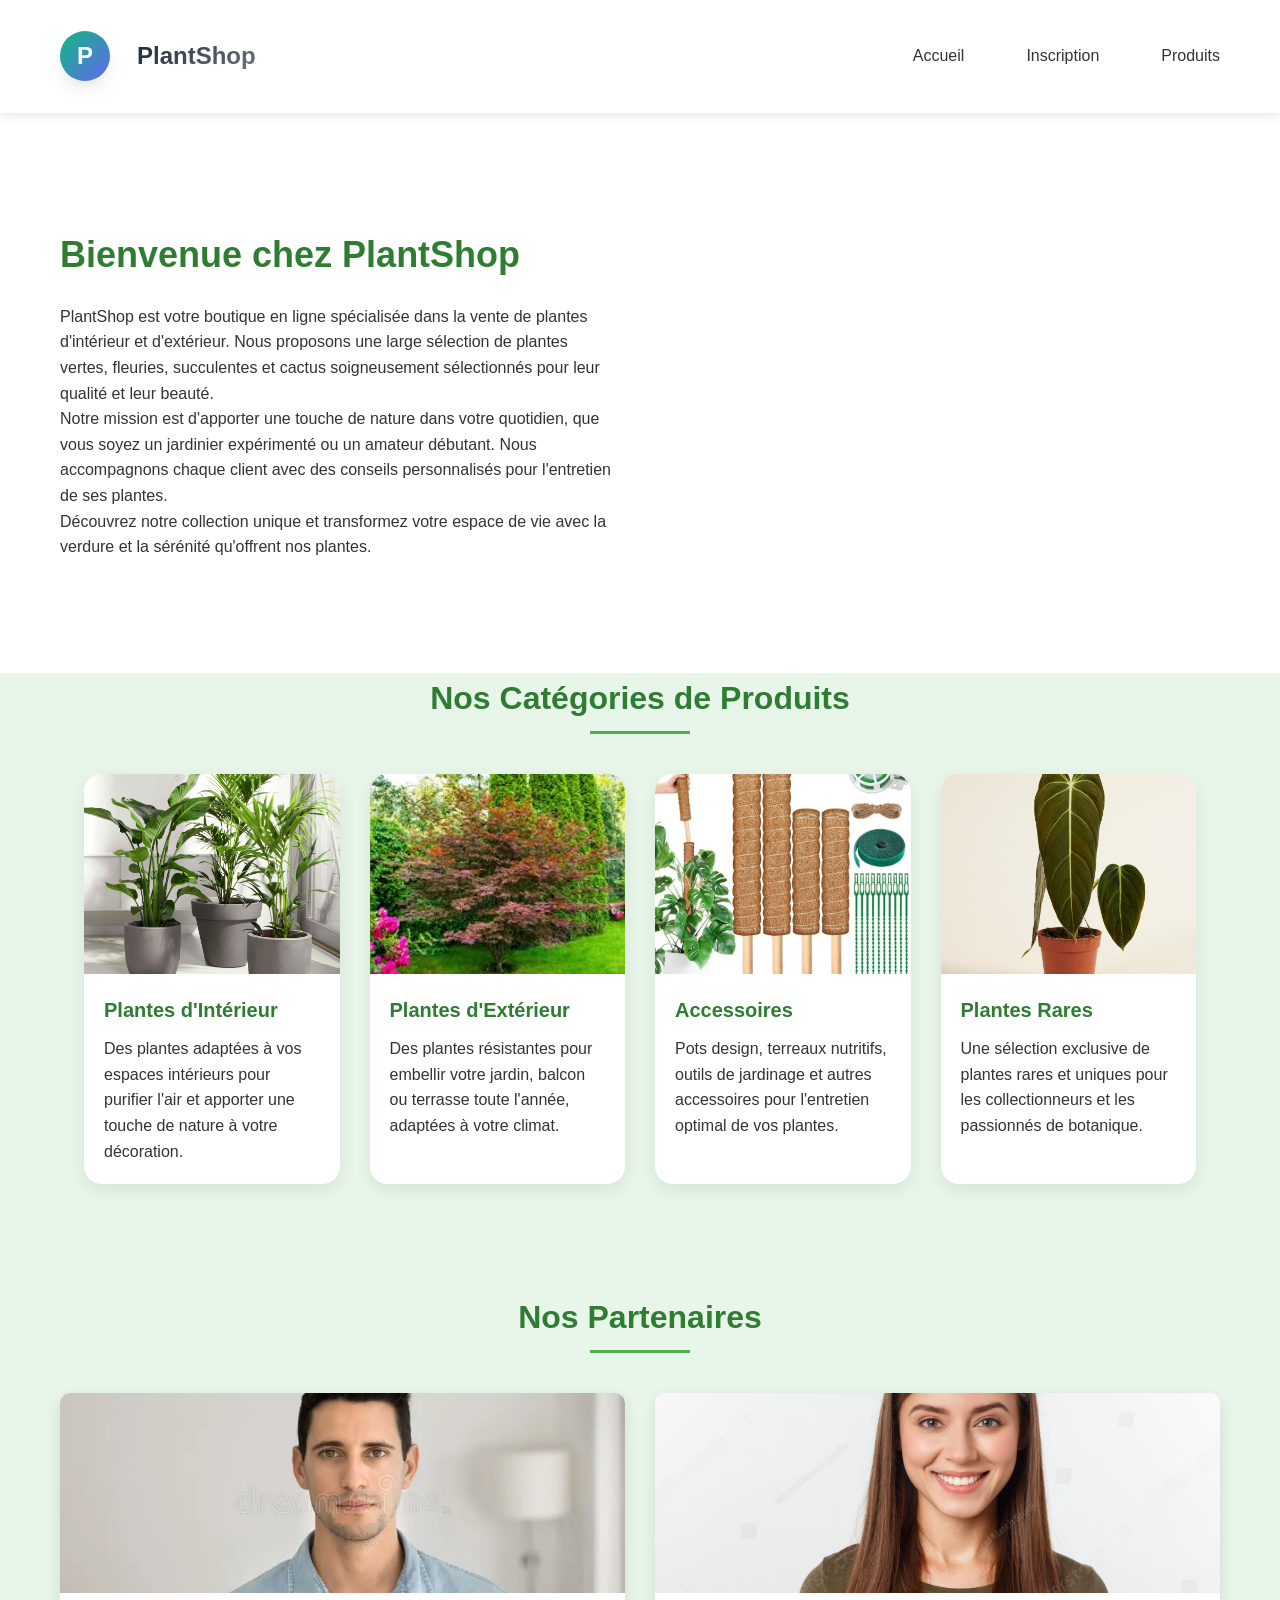
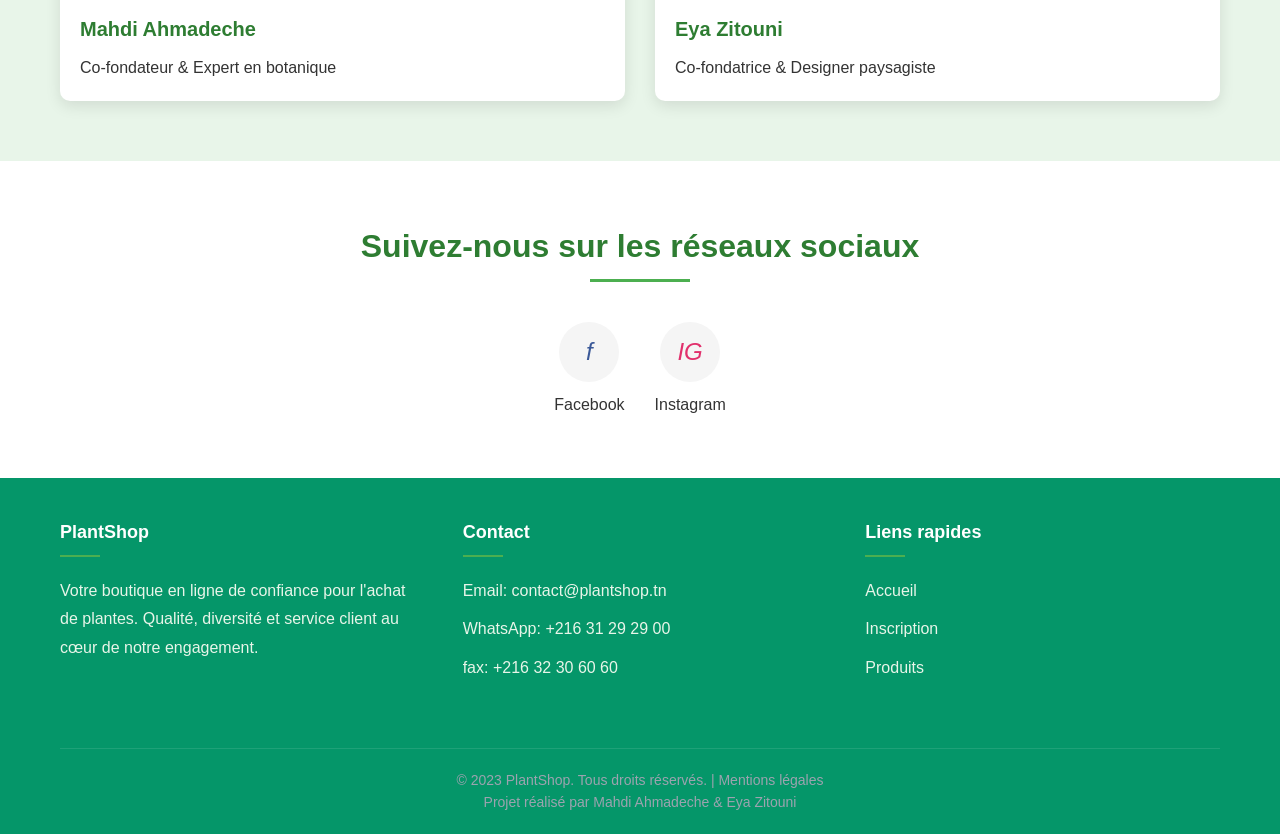
==== index.html @ d2c91919 "initial commit" ====
<!DOCTYPE html>
<html lang="fr">
<head>
    <meta charset="UTF-8">
    <meta name="viewport" content="width=device-width, initial-scale=1.0">
    <title>PlantShop - Vente de plantes en ligne</title>
    <link rel="stylesheet" href="style.css">
</head>
<body>
    <!-- En-tête -->
    <header>
        <div class="container">
            <div class="header-content">
                <div class="logo-section">
                    <div class="logo">P</div>
                    <div class="site-name">PlantShop</div>
                </div>
                <nav>
                    <ul>
                        <li><a href="index.html">Accueil</a></li>
                        <li><a href="inscription.html">Inscription</a></li>
                        <li><a href="produits.html">Produits</a></li>
                    </ul>
                </nav>
            </div>
        </div>
    </header>

    <!-- Section Présentation -->
    <section class="presentation">
        <div class="container">
            <div class="presentation-content">
                <div class="presentation-text">
                    <h1>Bienvenue chez PlantShop</h1>
                    <p>PlantShop est votre boutique en ligne spécialisée dans la vente de plantes d'intérieur et d'extérieur. Nous proposons une large sélection de plantes vertes, fleuries, succulentes et cactus soigneusement sélectionnés pour leur qualité et leur beauté.</p>
                    <p>Notre mission est d'apporter une touche de nature dans votre quotidien, que vous soyez un jardinier expérimenté ou un amateur débutant. Nous accompagnons chaque client avec des conseils personnalisés pour l'entretien de ses plantes.</p>
                    <p>Découvrez notre collection unique et transformez votre espace de vie avec la verdure et la sérénité qu'offrent nos plantes.</p>
                </div>
                <div class="presentation-image"></div>
            </div>
        </div>
    </section>

    <!-- Section Produits -->
<section class="products">
  <div class="container">
      <h2 class="section-title">Nos Catégories de Produits</h2>
      <div class="product-grid">
          <div class="product-card">
              <div class="product-img" style="background-image: url(images_projet_web/inter.jpg);"></div>
              <div class="product-content">
                  <h3>Plantes d'Intérieur</h3>
                  <p>Des plantes adaptées à vos espaces intérieurs pour purifier l'air et apporter une touche de nature à votre décoration.</p>
              </div>
          </div>
          <div class="product-card">
              <div class="product-img" style="background-image: url(images_projet_web/exter.jpg);"></div>
              <div class="product-content">
                  <h3>Plantes d'Extérieur</h3>
                  <p>Des plantes résistantes pour embellir votre jardin, balcon ou terrasse toute l'année, adaptées à votre climat.</p>
              </div>
          </div>
          <div class="product-card">
              <div class="product-img" style="background-image: url(images_projet_web/acc.jpeg);"></div>
              <div class="product-content">
                  <h3>Accessoires</h3>
                  <p>Pots design, terreaux nutritifs, outils de jardinage et autres accessoires pour l'entretien optimal de vos plantes.</p>
              </div>
          </div>
          <div class="product-card">
              <div class="product-img" style="background-image: url(images_projet_web/rare.jpg);"></div>
              <div class="product-content">
                  <h3>Plantes Rares</h3>
                  <p>Une sélection exclusive de plantes rares et uniques pour les collectionneurs et les passionnés de botanique.</p>
              </div>
          </div> 
      </div>
  </div>
</section>
<!-- Section Partenaires -->
<section class="partners">
    <div class="container">
        <h2 class="section-title">Nos Partenaires</h2>
        <div class="partners-grid">
            <div class="partner-card">
                <div class="partner-img" style="background-image: url('images_projet_web/11.webp');"></div>
                <div class="partner-content">
                    <h3>Mahdi Ahmadeche</h3>
                    <p>Co-fondateur & Expert en botanique</p>
                </div>
            </div>
            <div class="partner-card">
                <div class="partner-img" style="background-image: url('images_projet_web/12.jpg');"></div>
                <div class="partner-content">
                    <h3>Eya Zitouni</h3>
                    <p>Co-fondatrice & Designer paysagiste</p>
                </div>
            </div>
        </div>
    </div>
</section>

    <!-- Section Réseaux sociaux -->
    <section class="social">
        <div class="container">
            <h2 class="section-title">Suivez-nous sur les réseaux sociaux</h2>
            <div class="social-links">
                <a href="https://www.facebook.com/plantespourtous" target="_blank" class="social-link">
                    <div class="social-icon facebook">
                        <i>f</i>
                    </div>
                    <span>Facebook</span>
                </a>
                <a href="https://www.instagram.com/plantespourtous/" target="_blank" class="social-link">
                    <div class="social-icon instagram">
                        <i>IG</i>
                    </div>
                    <span>Instagram</span>
                </a>
            </div>
        </div>
    </section>
    

    <!-- Pied de page -->
    <footer>
        <div class="container">
            <div class="footer-content">
                <div class="footer-section">
                    <h3>PlantShop</h3>
                    <p>Votre boutique en ligne de confiance pour l'achat de plantes. Qualité, diversité et service client au cœur de notre engagement.</p>
                </div>
                <div class="footer-section">
                    <h3>Contact</h3>
                    <div class="contact-info">
                        <p>Email: contact@plantshop.tn</p>
                        <p>WhatsApp: +216 31 29 29 00</p>
                        <p>fax: +216 32 30 60 60</p>
                    </div>
                </div>
                <div class="footer-section">
                    <h3>Liens rapides</h3>
                    <a href="index.html">Accueil</a>
                    <a href="inscription.html">Inscription</a>
                    <a href="produits.html">Produits</a>
                </div>
            </div>
            <div class="copyright">
                <p>&copy; 2023 PlantShop. Tous droits réservés. | Mentions légales</p>
                <p>Projet réalisé par Mahdi Ahmadeche & Eya Zitouni</p>
            </div>
        </div>
    </footer>
</body>
</html>
---- style.css ----
/* Styles généraux */
* {
  margin: 0;
  padding: 0;
  box-sizing: border-box;
  font-family: 'Segoe UI', Tahoma, Geneva, Verdana, sans-serif;
}

body {
  background-color: #f9f9f9;
  color: #333;
  line-height: 1.6;
}

.container {
  max-width: 1200px;
  margin: 0 auto;
  padding: 0 20px;
}

/* En-tête */
header {
  background-color: #fff;
  box-shadow: 0 2px 10px rgba(0, 0, 0, 0.1);
  position: sticky;
  top: 0;
  z-index: 100;
}

.header-content {
  display: flex;
  justify-content: space-between;
  align-items: center;
  padding: 15px 0;
}

.logo-section {
  display: flex;
  align-items: center;
}

.logo {
  width: 50px;
  height: 50px;
  background-color: #4CAF50;
  border-radius: 50%;
  display: flex;
  align-items: center;
  justify-content: center;
  margin-right: 15px;
  color: white;
  font-weight: bold;
  font-size: 24px;
}

.site-name {
  font-size: 24px;
  font-weight: 700;
  color: #2E7D32;
}

/* Navigation */
nav ul {
  display: flex;
  list-style: none;
}

nav li {
  margin-left: 30px;
}

nav a {
  text-decoration: none;
  color: #333;
  font-weight: 500;
  font-size: 16px;
  transition: color 0.3s;
  padding: 5px 0;
  position: relative;
}

nav a:hover {
  color: #4CAF50;
}

nav a::after {
  content: '';
  position: absolute;
  width: 0;
  height: 2px;
  bottom: 0;
  left: 0;
  background-color: #4CAF50;
  transition: width 0.3s;
}

nav a:hover::after {
  width: 100%;
}

/* Section Présentation */
.presentation {
  padding: 80px 0;
  background-color: white;
}

.presentation-content {
  display: flex;
  align-items: center;
  justify-content: space-between;
  flex-wrap: wrap;
}

.presentation-text {
  flex: 1;
  min-width: 300px;
  padding-right: 40px;
}

.presentation-text h1 {
  font-size: 36px;
  margin-bottom: 20px;
  color: #2E7D32;
}

.presentation-image {
  flex: 1;
  min-width: 300px;
  height: 400px;
  background: url('https://images.unsplash.com/photo-1416879595882-3373a0480b5b?ixlib=rb-1.2.1&auto=format&fit=crop&w=1350&q=80');
  background-size: cover;
  background-position: center;
  border-radius: 10px;
}

/* Section Produits */
.products {
  padding: 60px 0;
  background-color: #E8F5E9;
}

.section-title {
  font-size: 32px;
  margin-bottom: 50px;
  color: #2E7D32;
  text-align: center;
  position: relative;
}

.section-title::after {
  content: '';
  position: absolute;
  width: 100px;
  height: 3px;
  background-color: #4CAF50;
  bottom: -10px;
  left: 50%;
  transform: translateX(-50%);
}

.product-grid {
  display: grid;
  grid-template-columns: repeat(auto-fit, minmax(250px, 1fr));
  gap: 30px;
}

.product-card {
  background-color: white;
  border-radius: 10px;
  overflow: hidden;
  box-shadow: 0 5px 15px rgba(0, 0, 0, 0.1);
  transition: transform 0.3s;
}

.product-card:hover {
  transform: translateY(-5px);
}

.product-img {
  height: 200px;
  background-size: cover;
  background-position: center;
}

.product-content {
  padding: 20px;
}

.product-content h3 {
  font-size: 20px;
  margin-bottom: 10px;
  color: #2E7D32;
}

/* Section Réseaux sociaux */
.social {
  padding: 60px 0;
  text-align: center;
  background-color: white;
}

.social-links {
  display: flex;
  justify-content: center;
  gap: 30px;
  margin-top: 30px;
}

.social-link {
  display: flex;
  flex-direction: column;
  align-items: center;
  text-decoration: none;
  color: #333;
  transition: transform 0.3s, color 0.3s;
}

.social-link:hover {
  transform: translateY(-5px);
  color: #4CAF50;
}

.social-icon {
  width: 60px;
  height: 60px;
  background-color: #f5f5f5;
  border-radius: 50%;
  display: flex;
  align-items: center;
  justify-content: center;
  margin-bottom: 10px;
  font-size: 24px;
}

.facebook {
  color: #3b5998;
}

.instagram {
  color: #E1306C;
}

/* Pied de page */
footer {
  background-color: #2E7D32;
  color: white;
  padding: 40px 0 20px;
}

.footer-content {
  display: flex;
  justify-content: space-between;
  flex-wrap: wrap;
  margin-bottom: 30px;
}

.footer-section {
  flex: 1;
  min-width: 200px;
  margin-bottom: 20px;
}

.footer-section h3 {
  font-size: 18px;
  margin-bottom: 20px;
  position: relative;
  padding-bottom: 10px;
}

.footer-section h3::after {
  content: '';
  position: absolute;
  width: 40px;
  height: 2px;
  background-color: #4CAF50;
  bottom: 0;
  left: 0;
}

.footer-section p, .footer-section a {
  color: #E8F5E9;
  margin-bottom: 10px;
  display: block;
  text-decoration: none;
}

.footer-section a:hover {
  color: white;
}

.contact-info {
  margin-bottom: 15px;
}

.copyright {
  text-align: center;
  padding-top: 20px;
  border-top: 1px solid rgba(255, 255, 255, 0.1);
  font-size: 14px;
}

/* Responsive */
@media (max-width: 768px) {
  .header-content {
      flex-direction: column;
      text-align: center;
  }
  
  .logo-section {
      margin-bottom: 15px;
  }
  
  nav ul {
      justify-content: center;
  }
  
  nav li {
      margin: 0 15px;
  }
  
  .presentation-content {
      flex-direction: column;
  }
  
  .presentation-text {
      padding-right: 0;
      margin-bottom: 30px;
  }
  
  .social-links {
      flex-direction: column;
      gap: 20px;
  }
}

@media (max-width: 480px) {
  .section-title {
      font-size: 26px;
  }
  
  nav li {
      margin: 0 10px;
  }
}





.partners {
  padding: 60px 0;
  background-color: #E8F5E9;
}

.section-title {
  font-size: 32px;
  margin-bottom: 50px;
  color: #2E7D32;
  text-align: center;
  position: relative;
}

.section-title::after {
  content: '';
  position: absolute;
  width: 100px;
  height: 3px;
  background-color: #4CAF50;
  bottom: -10px;
  left: 50%;
  transform: translateX(-50%);
}

.partners-grid {
  display: grid;
  grid-template-columns: repeat(auto-fit, minmax(250px, 1fr));
  gap: 30px;
}

.partner-card {
  background-color: white;
  border-radius: 10px;
  overflow: hidden;
  box-shadow: 0 5px 15px rgba(0, 0, 0, 0.1);
  transition: transform 0.3s;
}

.partner-card:hover {
  transform: translateY(-5px);
}

.partner-img {
  height: 200px;
  background-size: cover;
  background-position: center;
}

.partner-content {
  padding: 20px;
}

.partner-content h3 {
  font-size: 20px;
  margin-bottom: 10px;
  color: #2E7D32;
}
/* style.css - Version Moderne */

/* Reset et polices modernes */
* {
  margin: 0;
  padding: 0;
  box-sizing: border-box;
}

@import url('https://fonts.googleapis.com/css2?family=Inter:wght@300;400;500;600;700&display=swap');

:root {
  --primary: #10B981;
  --primary-dark: #059669;
  --primary-light: #34D399;
  --secondary: #6366F1;
  --accent: #F59E0B;
  --dark: #1F2937;
  --light: #F8FAFC;
  --gray: #6B7280;
  --gray-light: #E5E7EB;
  --error: #EF4444;
  --success: #10B981;
  --shadow: 0 10px 25px -5px rgba(0, 0, 0, 0.1), 0 10px 10px -5px rgba(0, 0, 0, 0.04);
  --shadow-lg: 0 25px 50px -12px rgba(0, 0, 0, 0.25);
  --radius: 16px;
  --transition: all 0.3s cubic-bezier(0.4, 0, 0.2, 1);
}

body {
  font-family: 'Inter', sans-serif;
  line-height: 1.7;
  color: var(--dark);
  background: linear-gradient(135deg, #764ba2 10%, #34d399 100%,);
  min-height: 100vh;
}

.container {
  max-width: 1200px;
  margin: 0 auto;
  padding: 0 20px;
}

/* En-tête moderne */
header {
  background: rgba(255, 255, 255, 0.95);
  backdrop-filter: blur(20px);
  border-bottom: 1px solid rgba(255, 255, 255, 0.2);
  padding: 1rem 0;
  position: sticky;
  top: 0;
  z-index: 1000;
}

.header-content {
  display: flex;
  justify-content: space-between;
  align-items: center;
}

.logo-section {
  display: flex;
  align-items: center;
  gap: 12px;
}

.logo {
  width: 45px;
  height: 45px;
  background: linear-gradient(135deg, var(--primary), var(--secondary));
  border-radius: 12px;
  display: flex;
  align-items: center;
  justify-content: center;
  font-weight: 700;
  font-size: 1.4rem;
  color: white;
  box-shadow: var(--shadow);
}

.site-name {
  font-size: 1.6rem;
  font-weight: 700;
  background: linear-gradient(135deg, var(--dark), var(--gray));
  -webkit-background-clip: text;
  -webkit-text-fill-color: transparent;
}

nav ul {
  display: flex;
  list-style: none;
  gap: 2rem;
}

nav a {
  color: var(--dark);
  text-decoration: none;
  font-weight: 500;
  padding: 8px 16px;
  border-radius: 8px;
  transition: var(--transition);
  position: relative;
}

nav a:hover {
  color: var(--primary);
  background: rgba(16, 185, 129, 0.1);
}

nav a.active {
  color: var(--primary);
  background: rgba(16, 185, 129, 0.1);
}

nav a.active::after {
  content: '';
  position: absolute;
  bottom: -2px;
  left: 16px;
  right: 16px;
  height: 2px;
  background: var(--primary);
  border-radius: 2px;
}

/* Section d'inscription moderne */
.inscription-section {
  padding: 4rem 0;
  min-height: calc(100vh - 80px);
  display: flex;
  align-items: center;
  justify-content: center;
}

.inscription-form-container {
  max-width: 500px;
  width: 100%;
  background: rgba(255, 255, 255, 0.95);
  backdrop-filter: blur(20px);
  padding: 3rem 2.5rem;
  border-radius: var(--radius);
  box-shadow: var(--shadow-lg);
  border: 1px solid rgba(255, 255, 255, 0.2);
  position: relative;
  overflow: hidden;
}

.inscription-form-container::before {
  content: '';
  position: absolute;
  top: 0;
  left: 0;
  right: 0;
  height: 4px;
  background: linear-gradient(90deg, var(--primary), var(--secondary), var(--accent));
}

.inscription-form-container h1 {
  color: var(--dark);
  text-align: center;
  margin-bottom: 0.5rem;
  font-size: 2.2rem;
  font-weight: 700;
}

.inscription-form-container > p {
  text-align: center;
  color: var(--gray);
  margin-bottom: 2.5rem;
  font-size: 1.1rem;
  font-weight: 400;
}

/* Formulaire moderne */
.inscription-form {
  margin-bottom: 2rem;
}

.form-group {
  margin-bottom: 1.75rem;
  position: relative;
}

.form-group label {
  display: block;
  margin-bottom: 0.5rem;
  font-weight: 600;
  color: var(--dark);
  font-size: 0.95rem;
}

.form-group input[type="text"],
.form-group input[type="email"],
.form-group input[type="tel"],
.form-group input[type="password"] {
  width: 100%;
  padding: 14px 16px;
  border: 2px solid var(--gray-light);
  border-radius: 10px;
  font-size: 1rem;
  transition: var(--transition);
  background: white;
  font-family: 'Inter', sans-serif;
}

.form-group input:focus {
  outline: none;
  border-color: var(--primary);
  box-shadow: 0 0 0 3px rgba(16, 185, 129, 0.1);
  transform: translateY(-2px);
}

.form-group input:valid {
  border-color: var(--primary-light);
}

/* Checkboxes modernes */
.checkbox-group {
  display: flex;
  align-items: flex-start;
  gap: 12px;
  margin-bottom: 1.5rem;
}

.checkbox-group input[type="checkbox"] {
  appearance: none;
  -webkit-appearance: none;
  width: 20px;
  height: 20px;
  border: 2px solid var(--gray-light);
  border-radius: 6px;
  background: white;
  cursor: pointer;
  position: relative;
  transition: var(--transition);
  flex-shrink: 0;
  margin-top: 2px;
}

.checkbox-group input[type="checkbox"]:checked {
  background: var(--primary);
  border-color: var(--primary);
}

.checkbox-group input[type="checkbox"]:checked::after {
  content: '✓';
  position: absolute;
  color: white;
  font-size: 14px;
  font-weight: bold;
  top: 50%;
  left: 50%;
  transform: translate(-50%, -50%);
}

.checkbox-group label {
  margin-bottom: 0;
  font-weight: normal;
  line-height: 1.5;
}

.checkbox-group a {
  color: var(--primary);
  text-decoration: none;
  font-weight: 500;
  transition: var(--transition);
}

.checkbox-group a:hover {
  color: var(--primary-dark);
  text-decoration: underline;
}

/* Messages d'erreur modernes */
.error-message {
  color: var(--error);
  font-size: 0.85rem;
  margin-top: 0.5rem;
  display: block;
  font-weight: 500;
  padding-left: 8px;
  border-left: 3px solid var(--error);
}

.form-group input.error {
  border-color: var(--error);
  box-shadow: 0 0 0 3px rgba(239, 68, 68, 0.1);
}

/* Boutons modernes */
.form-buttons {
  display: flex;
  gap: 1rem;
  margin-top: 2.5rem;
}

.btn-primary, .btn-secondary {
  padding: 14px 30px;
  border: none;
  border-radius: 10px;
  font-size: 1rem;
  font-weight: 600;
  cursor: pointer;
  transition: var(--transition);
  flex: 1;
  font-family: 'Inter', sans-serif;
  position: relative;
  overflow: hidden;
}

.btn-primary {
  background: linear-gradient(135deg, var(--primary), var(--primary-dark));
  color: white;
  box-shadow: var(--shadow);
}

.btn-primary::before {
  content: '';
  position: absolute;
  top: 0;
  left: -100%;
  width: 100%;
  height: 100%;
  background: linear-gradient(90deg, transparent, rgba(255,255,255,0.2), transparent);
  transition: left 0.5s;
}

.btn-primary:hover::before {
  left: 100%;
}

.btn-primary:hover {
  transform: translateY(-3px);
  box-shadow: 0 20px 40px -10px rgba(16, 185, 129, 0.4);
}

.btn-secondary {
  background: white;
  color: var(--gray);
  border: 2px solid var(--gray-light);
  font-weight: 500;
}

.btn-secondary:hover {
  border-color: var(--primary);
  color: var(--primary);
  transform: translateY(-2px);
  box-shadow: var(--shadow);
}

/* Message de confirmation moderne */
.confirmation-message {
  text-align: center;
  padding: 2rem 1rem;
  background: linear-gradient(135deg, #F0FDF4, #ECFDF5);
  border-radius: var(--radius);
  border: 1px solid var(--primary-light);
}

.success-icon {
  width: 80px;
  height: 80px;
  background: linear-gradient(135deg, var(--success), var(--primary-dark));
  color: white;
  border-radius: 50%;
  display: flex;
  align-items: center;
  justify-content: center;
  font-size: 2rem;
  margin: 0 auto 1.5rem;
  box-shadow: var(--shadow);
  animation: bounceIn 0.6s cubic-bezier(0.68, -0.55, 0.265, 1.55);
}

@keyframes bounceIn {
  0% {
      opacity: 0;
      transform: scale(0.3);
  }
  50% {
      opacity: 1;
      transform: scale(1.05);
  }
  70% {
      transform: scale(0.9);
  }
  100% {
      opacity: 1;
      transform: scale(1);
  }
}

.confirmation-message h2 {
  color: var(--dark);
  margin-bottom: 1rem;
  font-weight: 700;
}

.confirmation-message p {
  color: var(--gray);
  margin-bottom: 2rem;
  font-size: 1.1rem;
  line-height: 1.6;
}

/* Lien de connexion moderne */
.login-link {
  text-align: center;
  padding-top: 2rem;
  border-top: 1px solid var(--gray-light);
}

.login-link p {
  color: var(--gray);
}

.login-link a {
  color: var(--primary);
  text-decoration: none;
  font-weight: 600;
  transition: var(--transition);
  position: relative;
}

.login-link a::after {
  content: '';
  position: absolute;
  bottom: -2px;
  left: 0;
  width: 0;
  height: 2px;
  background: var(--primary);
  transition: width 0.3s ease;
}

.login-link a:hover::after {
  width: 100%;
}

/* Animation de chargement */
.loading {
  display: inline-block;
  width: 20px;
  height: 20px;
  border: 3px solid rgba(255,255,255,.3);
  border-radius: 50%;
  border-top-color: white;
  animation: spin 1s ease-in-out infinite;
}

@keyframes spin {
  to { transform: rotate(360deg); }
}

/* Pied de page moderne */
footer {
  background: var(--dark);
  color: white;
  padding: 3rem 0 1.5rem;
  margin-top: auto;
}

.footer-content {
  display: grid;
  grid-template-columns: 2fr 1fr 1fr;
  gap: 3rem;
  margin-bottom: 2rem;
}

.footer-section h3 {
  color: white;
  margin-bottom: 1.5rem;
  font-weight: 600;
  font-size: 1.2rem;
}

.footer-section p, .footer-section a {
  color: #9CA3AF;
  line-height: 1.8;
  transition: var(--transition);
}

.footer-section a {
  text-decoration: none;
  display: block;
  margin-bottom: 0.5rem;
}

.footer-section a:hover {
  color: var(--primary-light);
}

.copyright {
  text-align: center;
  padding-top: 2rem;
  border-top: 1px solid #374151;
  color: #9CA3AF;
  font-size: 0.9rem;
}

/* Responsive Design */
@media (max-width: 768px) {
  .inscription-form-container {
      margin: 1rem;
      padding: 2rem 1.5rem;
  }
  
  .form-buttons {
      flex-direction: column;
  }
  
  .header-content {
      flex-direction: column;
      gap: 1rem;
  }
  
  nav ul {
      gap: 1rem;
  }
  
  .footer-content {
      grid-template-columns: 1fr;
      gap: 2rem;
  }
  
  body {
      background: linear-gradient(135deg, #667eea 0%, #764ba2 100%);
      background-attachment: fixed;
  }
}

/* Animation pour les champs du formulaire */
@keyframes slideIn {
  from {
      opacity: 0;
      transform: translateY(20px);
  }
  to {
      opacity: 1;
      transform: translateY(0);
  }
}

.inscription-form-container > * {
  animation: slideIn 0.6s ease-out;
}

.inscription-form-container > *:nth-child(1) { animation-delay: 0.1s; }
.inscription-form-container > *:nth-child(2) { animation-delay: 0.2s; }
.form-group:nth-child(1) { animation-delay: 0.3s; }
.form-group:nth-child(2) { animation-delay: 0.4s; }
.form-group:nth-child(3) { animation-delay: 0.5s; }
.form-group:nth-child(4) { animation-delay: 0.6s; }
.form-group:nth-child(5) { animation-delay: 0.7s; }
.form-group:nth-child(6) { animation-delay: 0.8s; }
.form-group:nth-child(7) { animation-delay: 0.9s; }
.checkbox-group:nth-child(8) { animation-delay: 1.0s; }
.checkbox-group:nth-child(9) { animation-delay: 1.1s; }
.form-buttons { animation-delay: 1.2s; }

/* Pied de page */
footer {
  background-color: #059669;
  color: white;
  padding: 40px 0 20px;
}

.footer-content {
  display: flex;
  justify-content: space-between;
  flex-wrap: wrap;
  margin-bottom: 30px;
}

.footer-section {
  flex: 1;
  min-width: 200px;
  margin-bottom: 20px;
}

.footer-section h3 {
  font-size: 18px;
  margin-bottom: 20px;
  position: relative;
  padding-bottom: 10px;
}

.footer-section h3::after {
  content: '';
  position: absolute;
  width: 40px;
  height: 2px;
  background-color: #4CAF50;
  bottom: 0;
  left: 0;
}

.footer-section p, .footer-section a {
  color: #E8F5E9;
  margin-bottom: 10px;
  display: block;
  text-decoration: none;
}

.footer-section a:hover {
  color: white;
}

.contact-info {
  margin-bottom: 15px;
}

.copyright {
  text-align: center;
  padding-top: 20px;
  border-top: 1px solid rgba(255, 255, 255, 0.1);
  font-size: 14px;
}

/* Responsive */
@media (max-width: 768px) {
  .header-content {
      flex-direction: column;
      text-align: center;
  }
  
  .logo-section {
      margin-bottom: 15px;
  }
  
  nav ul {
      justify-content: center;
  }
  
  nav li {
      margin: 0 15px;
  }
  
  .presentation-content {
      flex-direction: column;
  }
  
  .presentation-text {
      padding-right: 0;
      margin-bottom: 30px;
  }
  
  .social-links {
      flex-direction: column;
      gap: 20px;
  }
  
  .partners-grid {
      flex-direction: column;
      align-items: center;
  }
  
  .partner-card {
      width: 100%;
      max-width: 300px;
  }
  
  .form-row {
      flex-direction: column;
      gap: 0;
  }
  
  .form-buttons {
      flex-direction: column;
  }
}

@media (max-width: 480px) {
  .section-title {
      font-size: 26px;
  }
  
  nav li {
      margin: 0 10px;
  }
  
  .inscription-form {
      padding: 20px;
  }
  
  .form-fieldset {
      padding: 15px;
  }
}



/* ---------- RESET SIMPLE ---------- */
*,
*::before,
*::after {
  box-sizing: border-box;
  margin: 0;
  padding: 0;
}

body {
  font-family: system-ui, -apple-system, BlinkMacSystemFont, "Segoe UI",
    sans-serif;
  background-color: #f8faf5;
  color: #172b1a;
  line-height: 1.5;
}

/* ---------- VARIABLES ---------- */
:root {
  --color-primary: #2f7b4f;
  --color-primary-soft: #e2f3e8;
  --color-accent: #ffc857;
  --color-bg: #f8faf5;
  --color-surface: #ffffff;
  --color-border: #dde5d6;
  --color-text: #172b1a;
  --radius-lg: 16px;
  --radius-md: 12px;
  --shadow-soft: 0 10px 25px rgba(0, 0, 0, 0.06);
}

/* ---------- HEADER ---------- */
.header {
  position: sticky;
  top: 0;
  z-index: 20;
  display: flex;
  align-items: center;
  justify-content: space-between;
  padding: 1rem 5vw;
  background-color: rgba(248, 250, 245, 0.9);
  backdrop-filter: blur(12px);
  border-bottom: 1px solid rgba(221, 229, 214, 0.7);
}

.header__logo {
  display: flex;
  align-items: center;
  gap: 0.4rem;
  font-weight: 700;
  font-size: 1.1rem;
  color: var(--color-primary);
}

.header__logo-icon {
  font-size: 1.4rem;
}

.header__nav {
  display: flex;
  align-items: center;
  gap: 1.5rem;
  font-size: 0.95rem;
}

.header__nav-link {
  text-decoration: none;
  color: #4b5e4e;
  position: relative;
}

.header__nav-link::after {
  content: "";
  position: absolute;
  left: 0;
  bottom: -0.3rem;
  width: 0;
  height: 2px;
  background-color: var(--color-primary);
  transition: width 0.2s ease;
}

.header__nav-link:hover::after {
  width: 100%;
}

.header__nav-link--active {
  color: var(--color-primary);
  font-weight: 600;
}

.header__nav-link--active::after {
  width: 100%;
}

.header__actions {
  display: flex;
  align-items: center;
  gap: 0.75rem;
}

.header__cart-btn {
  border: none;
  background: var(--color-surface);
  border-radius: 999px;
  padding: 0.4rem 0.9rem;
  display: inline-flex;
  align-items: center;
  gap: 0.5rem;
  cursor: pointer;
  box-shadow: var(--shadow-soft);
}

.header__cart-icon {
  font-size: 1.1rem;
}

.header__cart-count {
  font-size: 0.85rem;
  font-weight: 600;
  padding: 0.1rem 0.5rem;
  border-radius: 999px;
  background-color: var(--color-primary);
  color: white;
}

/* ---------- HERO ---------- */
.hero {
  padding: 2.5rem 5vw 1.5rem;
}

.hero__content {
  max-width: 700px;
}

.hero__title {
  font-size: clamp(2rem, 4vw, 2.6rem);
  margin-bottom: 0.5rem;
}

.hero__subtitle {
  font-size: 0.98rem;
  color: #4b5e4e;
}

/* ---------- TOOLBAR ---------- */
.toolbar {
  display: grid;
  grid-template-columns: minmax(0, 2.2fr) minmax(0, 1.3fr) minmax(0, 1.3fr);
  gap: 1rem;
  padding: 0 5vw 1.5rem;
}

.toolbar__group {
  display: flex;
  flex-direction: column;
  gap: 0.35rem;
}

.toolbar__label {
  font-size: 0.8rem;
  text-transform: uppercase;
  letter-spacing: 0.06em;
  color: #6b7c6c;
}

.toolbar__input,
.toolbar__select {
  border-radius: 999px;
  border: 1px solid var(--color-border);
  padding: 0.55rem 0.9rem;
  font-size: 0.9rem;
  outline: none;
  background-color: var(--color-surface);
}

.toolbar__input:focus,
.toolbar__select:focus {
  border-color: var(--color-primary);
  box-shadow: 0 0 0 3px rgba(47, 123, 79, 0.12);
}

/* ---------- PRODUITS ---------- */
.products {
  padding: 0 5vw 3rem;
}

.products__grid {
  display: grid;
  grid-template-columns: repeat(auto-fit, minmax(230px, 1fr));
  gap: 1.6rem;
}

.product-card {
  background-color: var(--color-surface);
  border-radius: var(--radius-lg);
  overflow: hidden;
  box-shadow: var(--shadow-soft);
  display: flex;
  flex-direction: column;
  transition: transform 0.15s ease, box-shadow 0.15s ease;
}

.product-card:hover {
  transform: translateY(-4px);
  box-shadow: 0 16px 30px rgba(0, 0, 0, 0.08);
}

.product-card__image-wrapper {
  position: relative;
  padding: 0.75rem;
  background: radial-gradient(circle at top, #e6f4ec 0%, #ffffff 60%);
}

.product-card__image {
  width: 100%;
  display: block;
  border-radius: var(--radius-md);
  object-fit: cover;
}

.product-card__tag {
  position: absolute;
  left: 1.2rem;
  top: 1.2rem;
  background-color: var(--color-primary-soft);
  color: var(--color-primary);
  font-size: 0.75rem;
  padding: 0.25rem 0.6rem;
  border-radius: 999px;
  font-weight: 600;
}

.product-card__tag--accent {
  background-color: var(--color-accent);
  color: #4b3a06;
}

.product-card__body {
  padding: 0.9rem 1rem 1.1rem;
  display: flex;
  flex-direction: column;
  gap: 0.4rem;
}

.product-card__title {
  font-size: 1rem;
}

.product-card__subtitle {
  font-size: 0.86rem;
  color: #6b7c6c;
}

.product-card__footer {
  margin-top: 0.4rem;
  display: flex;
  align-items: center;
  justify-content: space-between;
  gap: 0.5rem;
}

.product-card__price {
  font-weight: 700;
  color: var(--color-primary);
  font-size: 0.98rem;
}

.product-card__btn {
  flex-shrink: 0;
  border: none;
  background-color: var(--color-primary);
  color: white;
  font-size: 0.86rem;
  font-weight: 600;
  padding: 0.45rem 0.9rem;
  border-radius: 999px;
  cursor: pointer;
  transition: background-color 0.15s ease, transform 0.1s ease;
}

.product-card__btn:hover {
  background-color: #255f3e;
}

.product-card__btn:active {
  transform: scale(0.98);
}

/* ---------- MESSAGE VIDE ---------- */
.products__empty {
  margin-top: 2rem;
  text-align: center;
  color: #6b7c6c;
  font-size: 0.9rem;
}

/* ---------- FOOTER ---------- */
.footer {
  padding: 1.5rem 5vw 2rem;
  border-top: 1px solid rgba(221, 229, 214, 0.7);
  text-align: center;
  font-size: 0.85rem;
  color: #6b7c6c;
}

/* ---------- RESPONSIVE ---------- */
@media (max-width: 768px) {
  .header {
    padding-inline: 4vw;
  }

  .header__nav {
    display: none; /* simplification mobile */
  }

  .toolbar {
    grid-template-columns: 1fr;
  }
}



/* ========================= */
/* STYLES GÉNÉRAUX + HEADER  */
/* ========================= */
* {
  margin: 0;
  padding: 0;
  box-sizing: border-box;
  font-family: "Segoe UI", Tahoma, Geneva, Verdana, sans-serif;
}

body {
  background-color: #f1fbf1;
  color: #333;
  line-height: 1.6;
}

.container {
  max-width: 1200px;
  margin: 0 auto;
  padding: 0 20px;
}

/* En-tête */
header {
  background-color: #fff;
  box-shadow: 0 2px 10px rgba(0, 0, 0, 0.1);
  position: sticky;
  top: 0;
  z-index: 100;
}

.header-content {
  display: flex;
  justify-content: space-between;
  align-items: center;
  padding: 15px 0;
}

.logo-section {
  display: flex;
  align-items: center;
}

.logo {
  width: 50px;
  height: 50px;
  background-color: #4caf50;
  border-radius: 50%;
  display: flex;
  align-items: center;
  justify-content: center;
  margin-right: 15px;
  color: white;
  font-weight: bold;
  font-size: 24px;
}

.site-name {
  font-size: 24px;
  font-weight: 700;
  color: #2e7d32;
}

/* Navigation */
nav ul {
  display: flex;
  list-style: none;
}

nav li {
  margin-left: 30px;
}

nav a {
  text-decoration: none;
  color: #333;
  font-weight: 500;
  font-size: 16px;
  transition: color 0.3s;
  padding: 5px 0;
  position: relative;
}

nav a:hover {
  color: #4caf50;
}

nav a::after {
  content: "";
  position: absolute;
  width: 0;
  height: 2px;
  bottom: 0;
  left: 0;
  background-color: #4caf50;
  transition: width 0.3s;
}

nav a:hover::after {
  width: 100%;
}

/* ========================= */
/* STYLES GÉNÉRAUX + HEADER  */
/* ========================= */
* {
  margin: 0;
  padding: 0;
  box-sizing: border-box;
  font-family: "Segoe UI", Tahoma, Geneva, Verdana, sans-serif;
}

body {
  background-color: #f1fbf1;
  color: #333;
  line-height: 1.6;
}

.container {
  max-width: 1200px;
  margin: 0 auto;
  padding: 0 20px;
}

/* En-tête */
header {
  background-color: #fff;
  box-shadow: 0 2px 10px rgba(0, 0, 0, 0.1);
  position: sticky;
  top: 0;
  z-index: 100;
}

.header-content {
  display: flex;
  justify-content: space-between;
  align-items: center;
  padding: 15px 0;
}

.logo-section {
  display: flex;
  align-items: center;
}

.logo {
  width: 50px;
  height: 50px;
  background-color: #4caf50;
  border-radius: 50%;
  display: flex;
  align-items: center;
  justify-content: center;
  margin-right: 15px;
  color: white;
  font-weight: bold;
  font-size: 24px;
}

.site-name {
  font-size: 24px;
  font-weight: 700;
  color: #2e7d32;
}

/* Navigation */
nav ul {
  display: flex;
  list-style: none;
}

nav li {
  margin-left: 30px;
}

nav a {
  text-decoration: none;
  color: #333;
  font-weight: 500;
  font-size: 16px;
  transition: color 0.3s;
  padding: 5px 0;
  position: relative;
}

nav a:hover {
  color: #4caf50;
}

nav a::after {
  content: "";
  position: absolute;
  width: 0;
  height: 2px;
  bottom: 0;
  left: 0;
  background-color: #4caf50;
  transition: width 0.3s;
}

nav a:hover::after {
  width: 100%;
}

/* ========================= */
/*       PAGE PRODUITS       */
/* ========================= */

.products-main {
  background-color: #e9f9ee;
  padding: 30px 0 40px;
}

.products-section {
  margin-top: 10px;
}

.products-title {
  font-size: 32px;
  color: #166534;
  margin-bottom: 20px;
}

/* Filtres catégories */
.product-filters {
  display: flex;
  flex-wrap: wrap;
  gap: 10px;
  margin-bottom: 25px;
}

.filter-button {
  border-radius: 999px;
  border: 2px solid #22c55e;
  padding: 8px 20px;
  background-color: #ffffff;
  color: #15803d;
  font-size: 14px;
  font-weight: 500;
  cursor: pointer;
  transition: background-color 0.2s, color 0.2s, box-shadow 0.2s;
}

.filter-button:hover {
  background-color: #ecfdf3;
}

.filter-button.active {
  background-color: #16a34a;
  color: #ffffff;
  box-shadow: 0 4px 12px rgba(22, 163, 74, 0.4);
}

/* Layout produits + panier */
.products-layout {
  display: grid;
  grid-template-columns: 2fr 1fr;
  gap: 24px;
  align-items: flex-start;
}

/* Grille de produits */
.products-grid {
  display: grid;
  grid-template-columns: 1fr 1fr;
  gap: 20px;
}

/* Carte produit */
.product-card {
  background-color: #ffffff;
  border-radius: 18px;
  overflow: hidden;
  box-shadow: 0 6px 18px rgba(0, 0, 0, 0.08);
  display: flex;
  flex-direction: column;
  height: 100%;
}

.product-card-image {
  width: 100%;
  height: 220px;
  object-fit: cover;
}

.product-card-body {
  background-color: #ffffff;
  padding: 18px 20px 16px;
  display: flex;
  flex-direction: column;
  gap: 8px;
}

.product-card-title {
  font-size: 18px;
  font-weight: 600;
  color: #111827;
}

.product-card-description {
  font-size: 14px;
  color: #6b7280;
}

.product-card-row {
  display: flex;
  justify-content: space-between;
  align-items: center;
  margin-top: 6px;
  margin-bottom: 12px;
}

.product-card-price {
  font-size: 16px;
  font-weight: 600;
  color: #15803d;
}

.product-card-stock {
  font-size: 14px;
  color: #6b7280;
}

/* Bouton ajouter au panier */
.add-to-cart-btn {
  width: 100%;
  border: none;
  border-radius: 999px;
  padding: 10px 14px;
  background-color: #16a34a;
  color: #ffffff;
  font-size: 15px;
  font-weight: 600;
  cursor: pointer;
  display: flex;
  align-items: center;
  justify-content: center;
  gap: 8px;
  transition: background-color 0.2s, box-shadow 0.2s, transform 0.05s;
}

.add-to-cart-btn:hover {
  background-color: #15803d;
  box-shadow: 0 4px 12px rgba(21, 128, 61, 0.4);
}

.add-to-cart-btn:active {
  transform: translateY(1px);
}

.add-to-cart-icon {
  font-size: 16px;
}

/* Panier */
.cart {
  background-color: #ffffff;
  border-radius: 18px;
  padding: 20px;
  box-shadow: 0 6px 18px rgba(0, 0, 0, 0.08);
  position: sticky;
  top: 90px;
}

.cart-title {
  font-size: 22px;
  color: #166534;
  margin-bottom: 16px;
}

.cart-empty {
  text-align: center;
  color: #9ca3af;
  padding: 30px 0;
  font-size: 14px;
}

.cart-items {
  display: flex;
  flex-direction: column;
  gap: 14px;
  margin-bottom: 16px;
}

.cart-item {
  display: flex;
  gap: 10px;
  border-bottom: 1px solid #e5e7eb;
  padding-bottom: 10px;
}

.cart-item-image {
  width: 60px;
  height: 60px;
  border-radius: 8px;
  object-fit: cover;
}

.cart-item-main {
  flex: 1;
}

.cart-item-name {
  font-size: 14px;
  font-weight: 600;
  margin-bottom: 4px;
}

.cart-item-price {
  font-size: 14px;
  color: #15803d;
  margin-bottom: 6px;
}

/* Contrôles quantité */
.cart-item-controls {
  display: flex;
  align-items: center;
  gap: 6px;
}

.qty-btn {
  border: none;
  background-color: #e5e7eb;
  width: 26px;
  height: 26px;
  border-radius: 6px;
  display: flex;
  align-items: center;
  justify-content: center;
  cursor: pointer;
  font-size: 16px;
  line-height: 1;
  transition: background-color 0.2s;
}

.qty-btn:hover {
  background-color: #d1d5db;
}

.cart-item-qty {
  font-size: 14px;
}

/* Résumé panier */
.cart-summary {
  border-top: 1px solid #e5e7eb;
  padding-top: 12px;
}

.cart-total-row {
  display: flex;
  justify-content: space-between;
  align-items: center;
  margin-bottom: 12px;
}

.cart-total-amount {
  font-size: 20px;
  font-weight: 700;
  color: #15803d;
}

/* Bouton commander */
.order-button {
  width: 100%;
  border: none;
  border-radius: 10px;
  padding: 10px 14px;
  background-color: #16a34a;
  color: #ffffff;
  font-size: 15px;
  font-weight: 600;
  cursor: pointer;
  transition: background-color 0.2s, box-shadow 0.2s, transform 0.05s;
}

.order-button:hover {
  background-color: #15803d;
  box-shadow: 0 4px 12px rgba(21, 128, 61, 0.4);
}

.order-button:active {
  transform: translateY(1px);
}

/* Bouton Réinitialiser */
.reset-button {
  width: 100%;
  margin-top: 8px;
  border-radius: 10px;
  padding: 9px 14px;
  border: 1px solid #d1d5db;
  background-color: #ffffff;
  color: #4b5563;
  font-size: 14px;
  font-weight: 500;
  cursor: pointer;
  transition: background-color 0.2s, color 0.2s, border-color 0.2s;
}

.reset-button:hover {
  background-color: #f3f4f6;
  border-color: #9ca3af;
  color: #111827;
}

/* Message de confirmation */
.order-confirmation {
  display: flex;
  align-items: center;
  gap: 8px;
  background-color: #dcfce7;
  color: #15803d;
  border-radius: 10px;
  padding: 10px 12px;
  font-size: 14px;
  margin-bottom: 12px;
}

.order-confirmation-icon {
  font-size: 18px;
}

/* Responsive */
@media (max-width: 992px) {
  .products-layout {
    grid-template-columns: 1fr;
  }

  .cart {
    position: static;
  }
}

@media (max-width: 768px) {
  .products-grid {
    grid-template-columns: 1fr;
  }
}
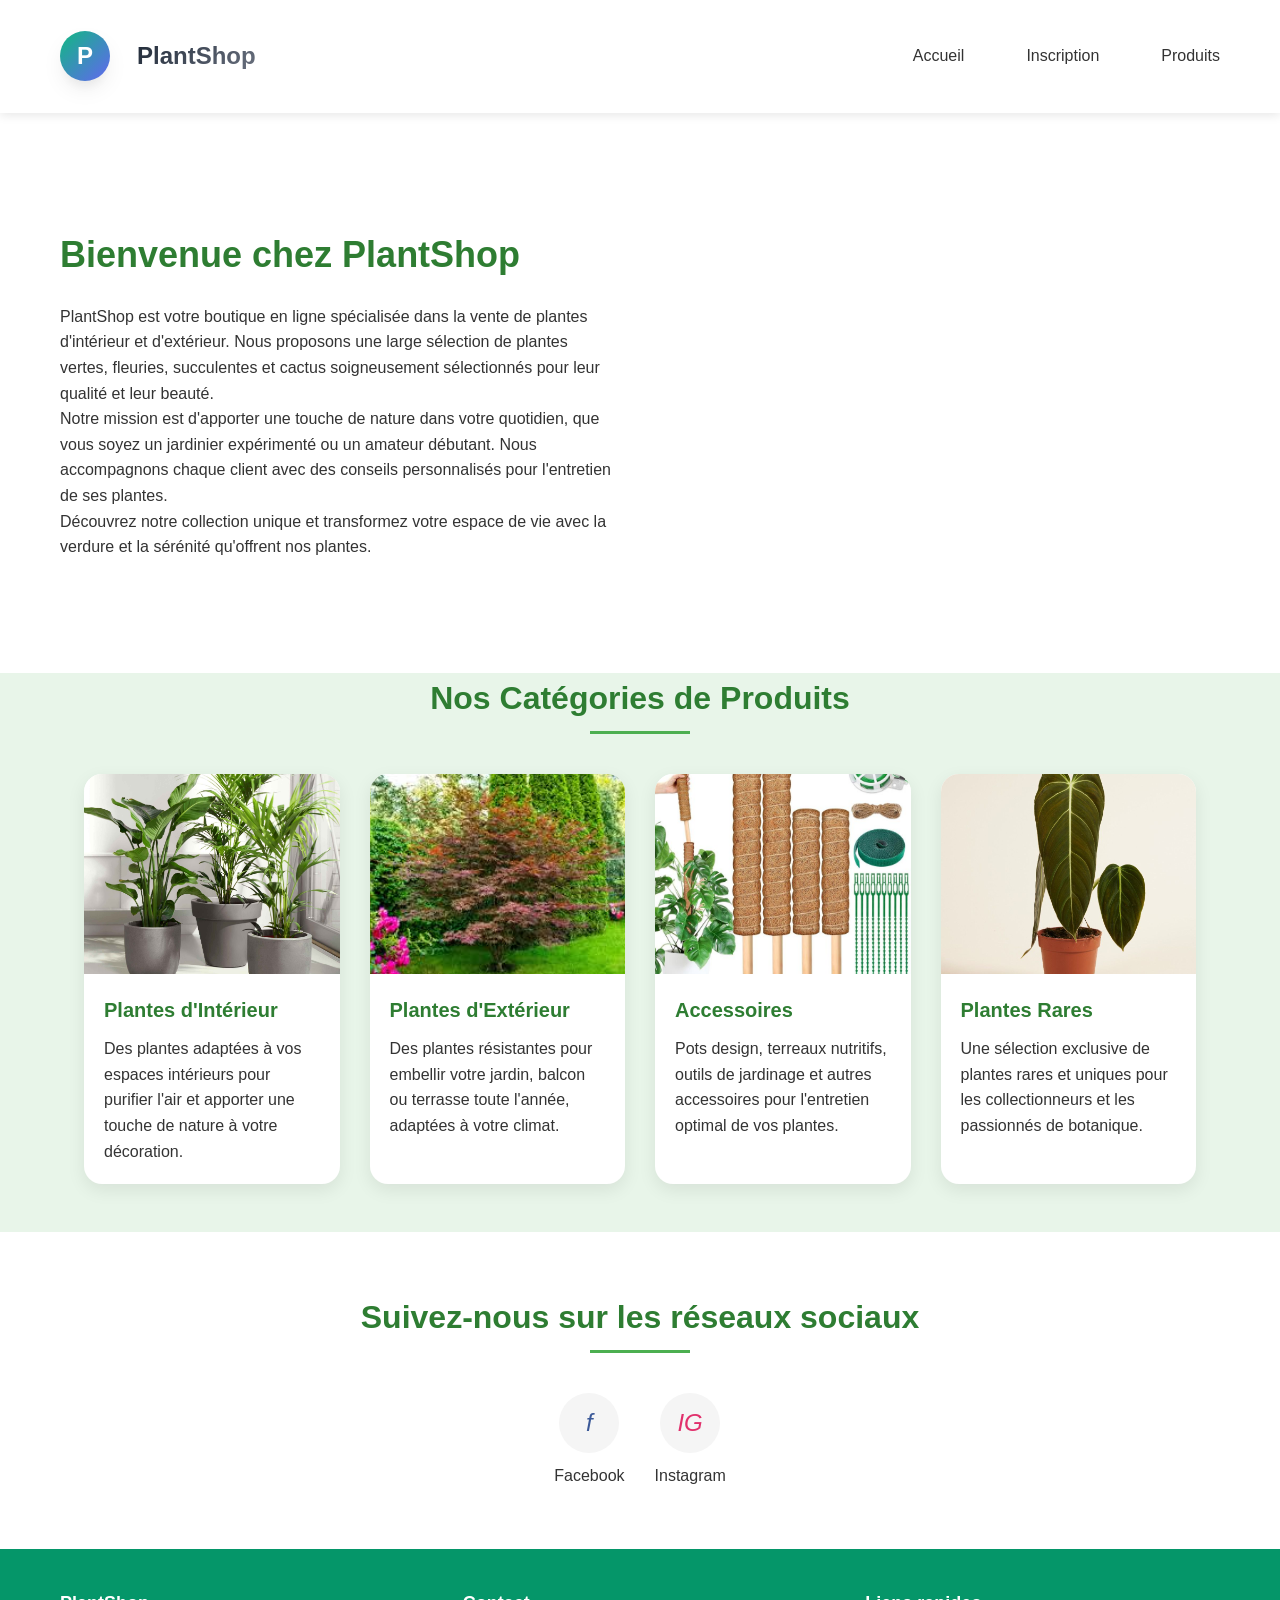
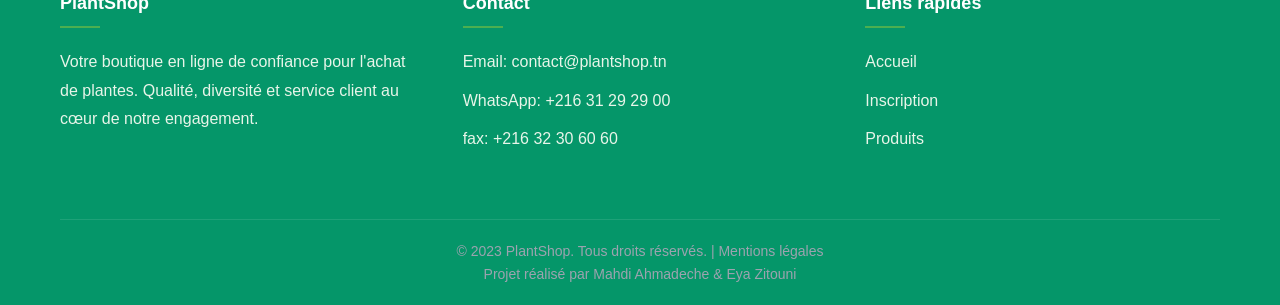
==== commit 4538cf31: "feat:update section partenaire" ====
--- a/index.html
+++ b/index.html
@@ -77,28 +77,7 @@
       </div>
   </div>
 </section>
-<!-- Section Partenaires -->
-<section class="partners">
-    <div class="container">
-        <h2 class="section-title">Nos Partenaires</h2>
-        <div class="partners-grid">
-            <div class="partner-card">
-                <div class="partner-img" style="background-image: url('images_projet_web/11.webp');"></div>
-                <div class="partner-content">
-                    <h3>Mahdi Ahmadeche</h3>
-                    <p>Co-fondateur & Expert en botanique</p>
-                </div>
-            </div>
-            <div class="partner-card">
-                <div class="partner-img" style="background-image: url('images_projet_web/12.jpg');"></div>
-                <div class="partner-content">
-                    <h3>Eya Zitouni</h3>
-                    <p>Co-fondatrice & Designer paysagiste</p>
-                </div>
-            </div>
-        </div>
-    </div>
-</section>
+<!-- S
 
     <!-- Section Réseaux sociaux -->
     <section class="social">
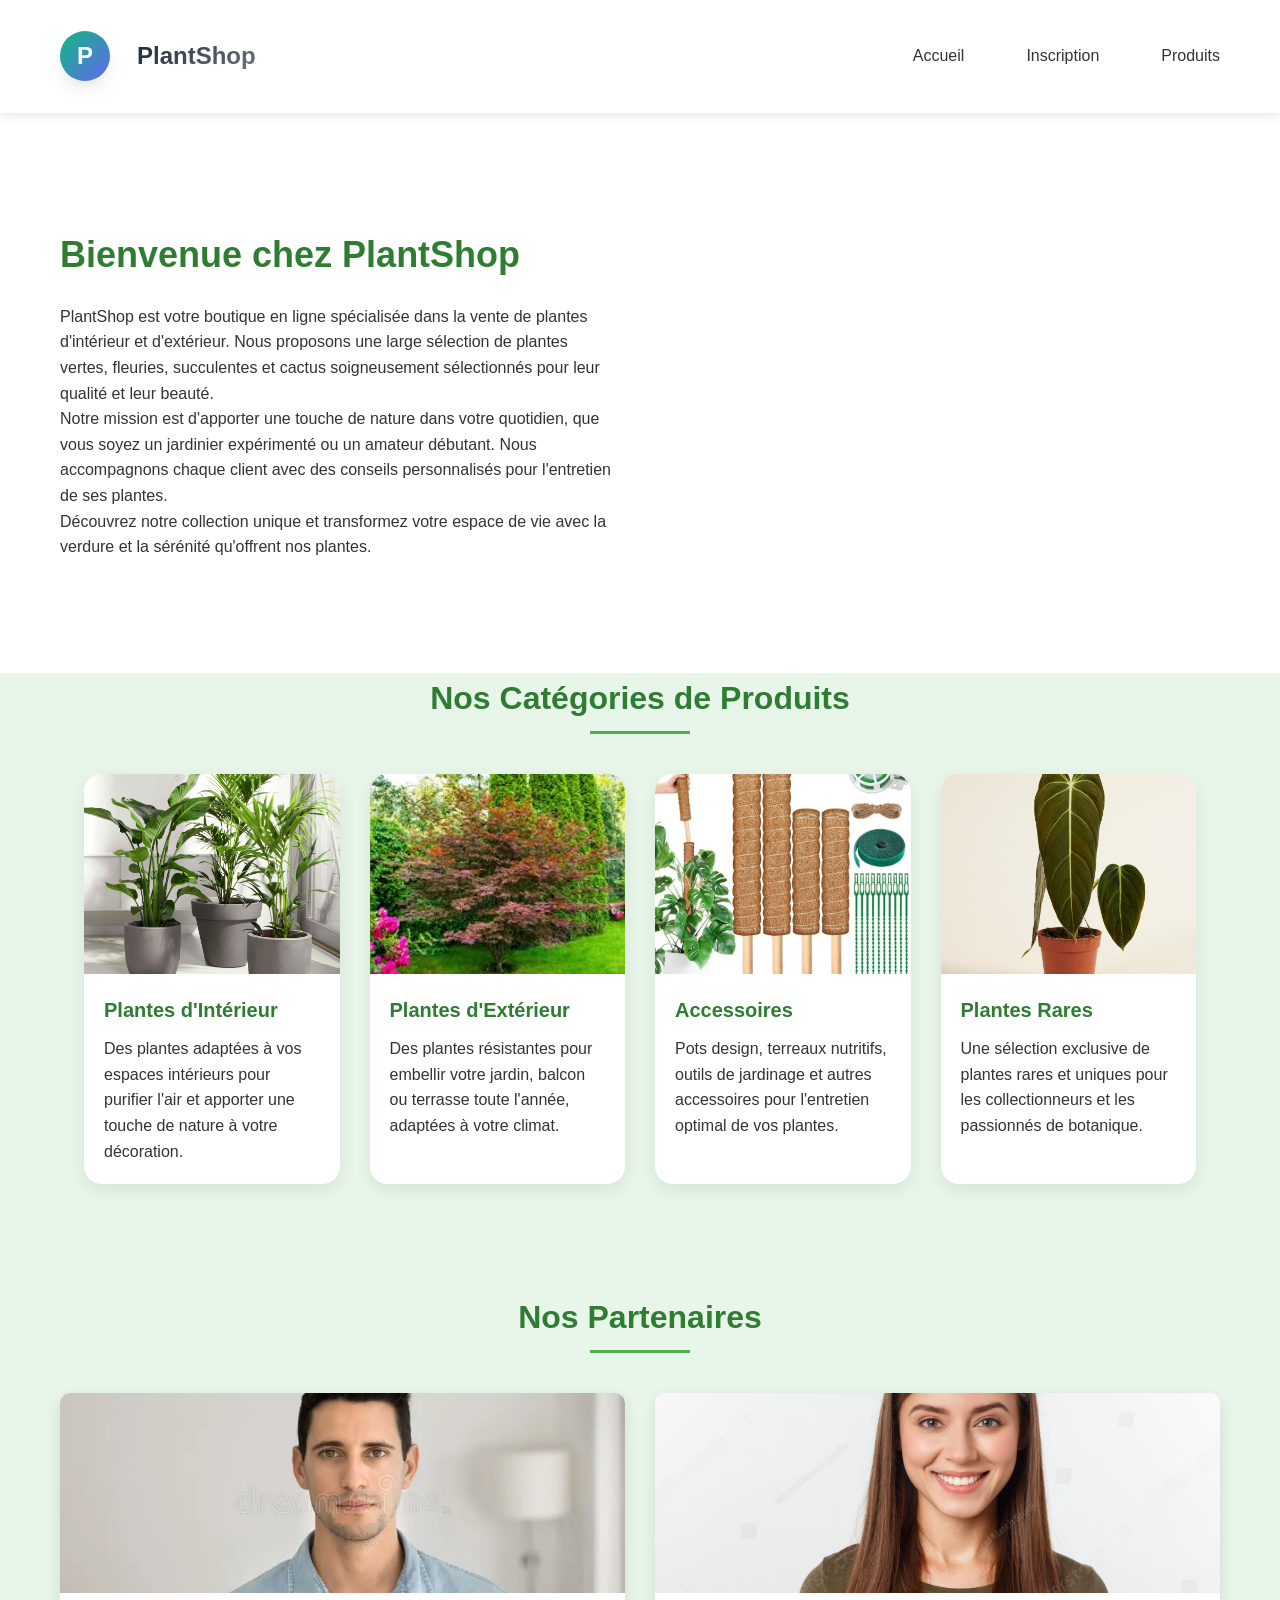
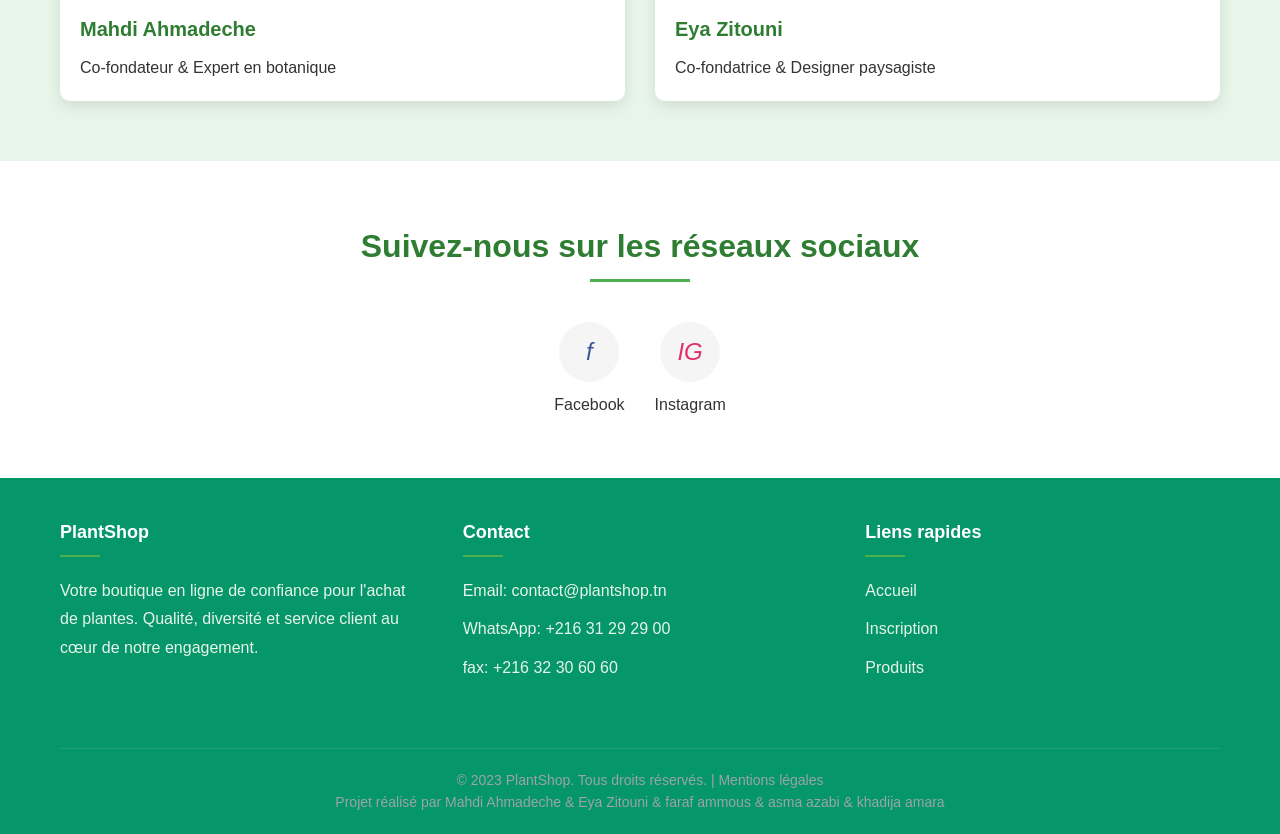
==== commit f1783b0b: "feat: update footerpage" ====
--- a/index.html
+++ b/index.html
@@ -77,7 +77,28 @@
       </div>
   </div>
 </section>
-<!-- S
+<!-- Section Partenaires -->
+<section class="partners">
+    <div class="container">
+        <h2 class="section-title">Nos Partenaires</h2>
+        <div class="partners-grid">
+            <div class="partner-card">
+                <div class="partner-img" style="background-image: url('images_projet_web/11.webp');"></div>
+                <div class="partner-content">
+                    <h3>Mahdi Ahmadeche</h3>
+                    <p>Co-fondateur & Expert en botanique</p>
+                </div>
+            </div>
+            <div class="partner-card">
+                <div class="partner-img" style="background-image: url('images_projet_web/12.jpg');"></div>
+                <div class="partner-content">
+                    <h3>Eya Zitouni</h3>
+                    <p>Co-fondatrice & Designer paysagiste</p>
+                </div>
+            </div>
+        </div>
+    </div>
+</section>
 
     <!-- Section Réseaux sociaux -->
     <section class="social">
@@ -126,7 +147,7 @@
             </div>
             <div class="copyright">
                 <p>&copy; 2023 PlantShop. Tous droits réservés. | Mentions légales</p>
-                <p>Projet réalisé par Mahdi Ahmadeche & Eya Zitouni</p>
+                <p>Projet réalisé par Mahdi Ahmadeche & Eya Zitouni & faraf ammous & asma azabi & khadija amara</p>
             </div>
         </div>
     </footer>
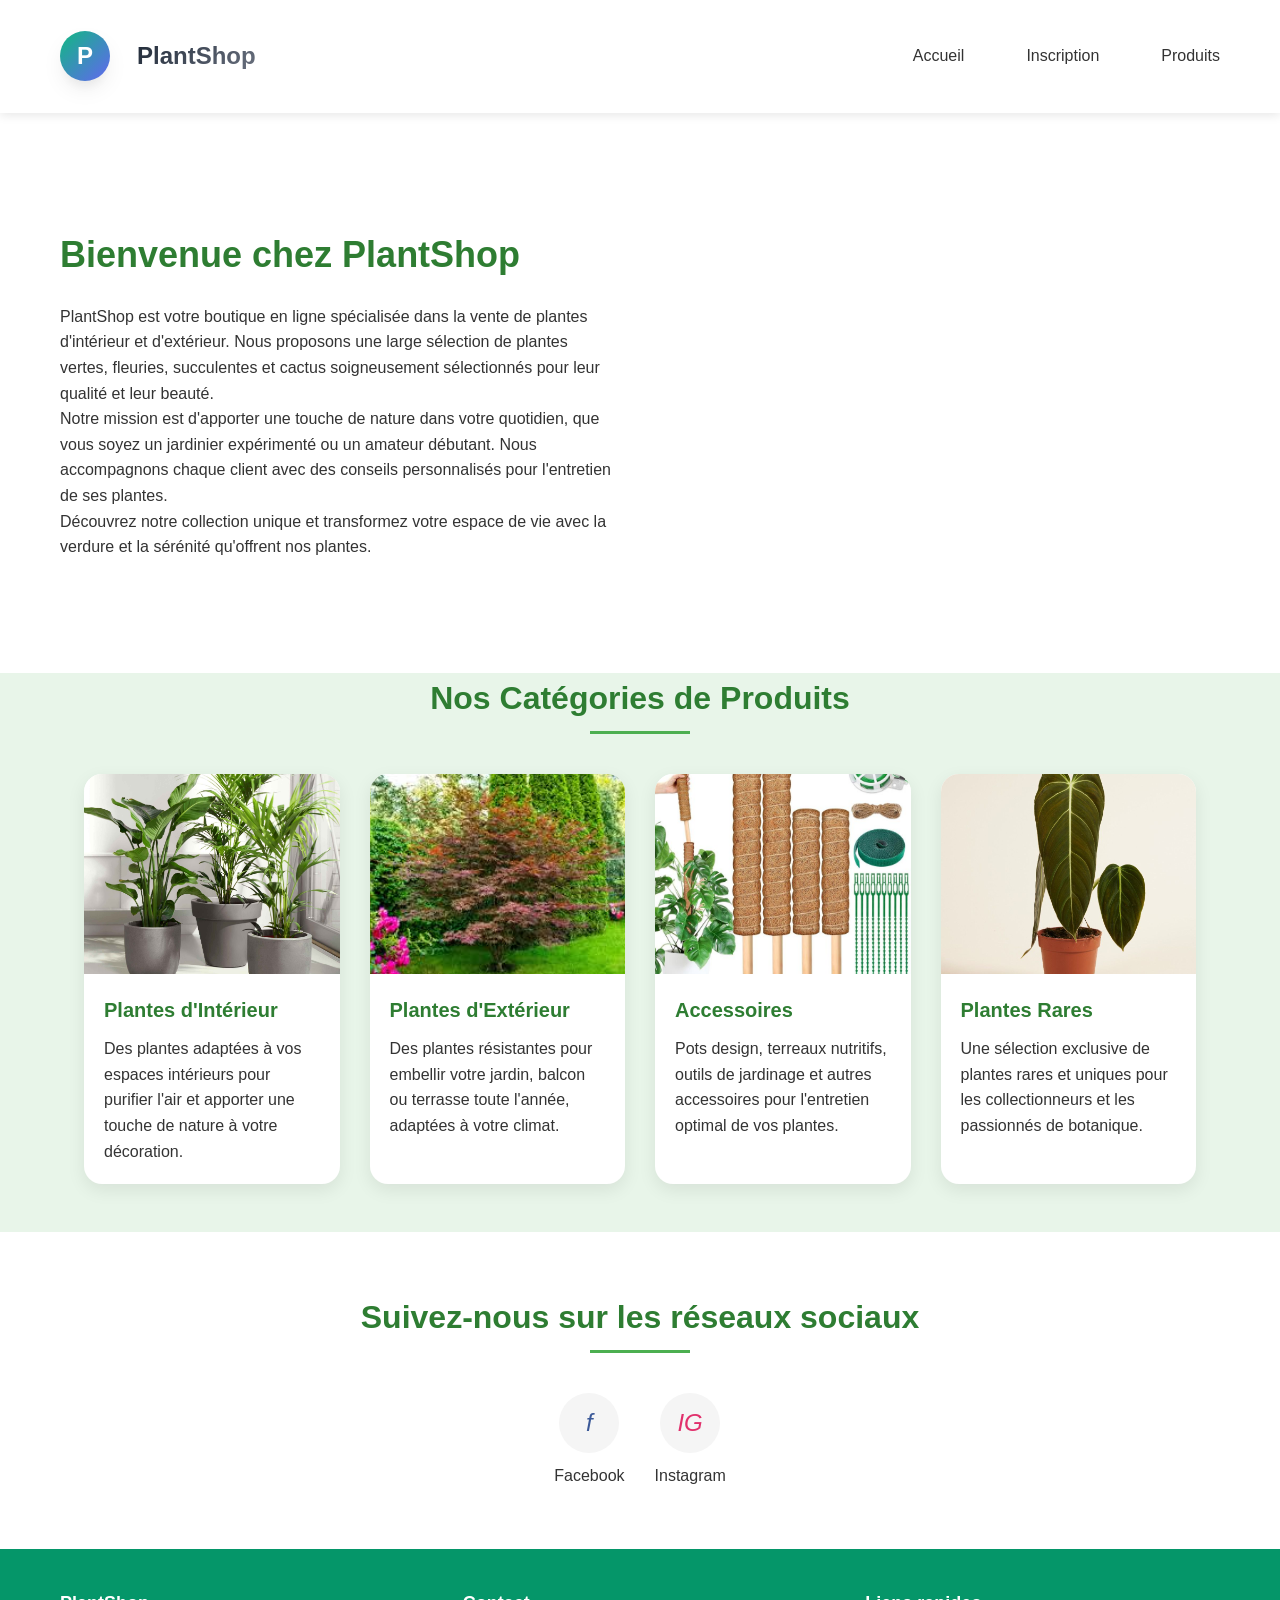
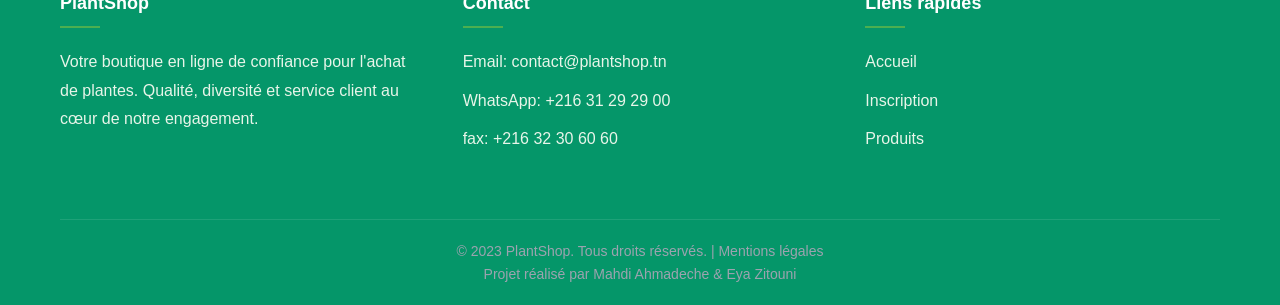
==== commit 7855f6f7: "Merge pull request #3 from mahdiahmadeche-design/feature-accueil feat:update section partenaire" ====
--- a/index.html
+++ b/index.html
@@ -77,28 +77,7 @@
       </div>
   </div>
 </section>
-<!-- Section Partenaires -->
-<section class="partners">
-    <div class="container">
-        <h2 class="section-title">Nos Partenaires</h2>
-        <div class="partners-grid">
-            <div class="partner-card">
-                <div class="partner-img" style="background-image: url('images_projet_web/11.webp');"></div>
-                <div class="partner-content">
-                    <h3>Mahdi Ahmadeche</h3>
-                    <p>Co-fondateur & Expert en botanique</p>
-                </div>
-            </div>
-            <div class="partner-card">
-                <div class="partner-img" style="background-image: url('images_projet_web/12.jpg');"></div>
-                <div class="partner-content">
-                    <h3>Eya Zitouni</h3>
-                    <p>Co-fondatrice & Designer paysagiste</p>
-                </div>
-            </div>
-        </div>
-    </div>
-</section>
+<!-- S
 
     <!-- Section Réseaux sociaux -->
     <section class="social">
@@ -147,7 +126,7 @@
             </div>
             <div class="copyright">
                 <p>&copy; 2023 PlantShop. Tous droits réservés. | Mentions légales</p>
-                <p>Projet réalisé par Mahdi Ahmadeche & Eya Zitouni & faraf ammous & asma azabi & khadija amara</p>
+                <p>Projet réalisé par Mahdi Ahmadeche & Eya Zitouni</p>
             </div>
         </div>
     </footer>
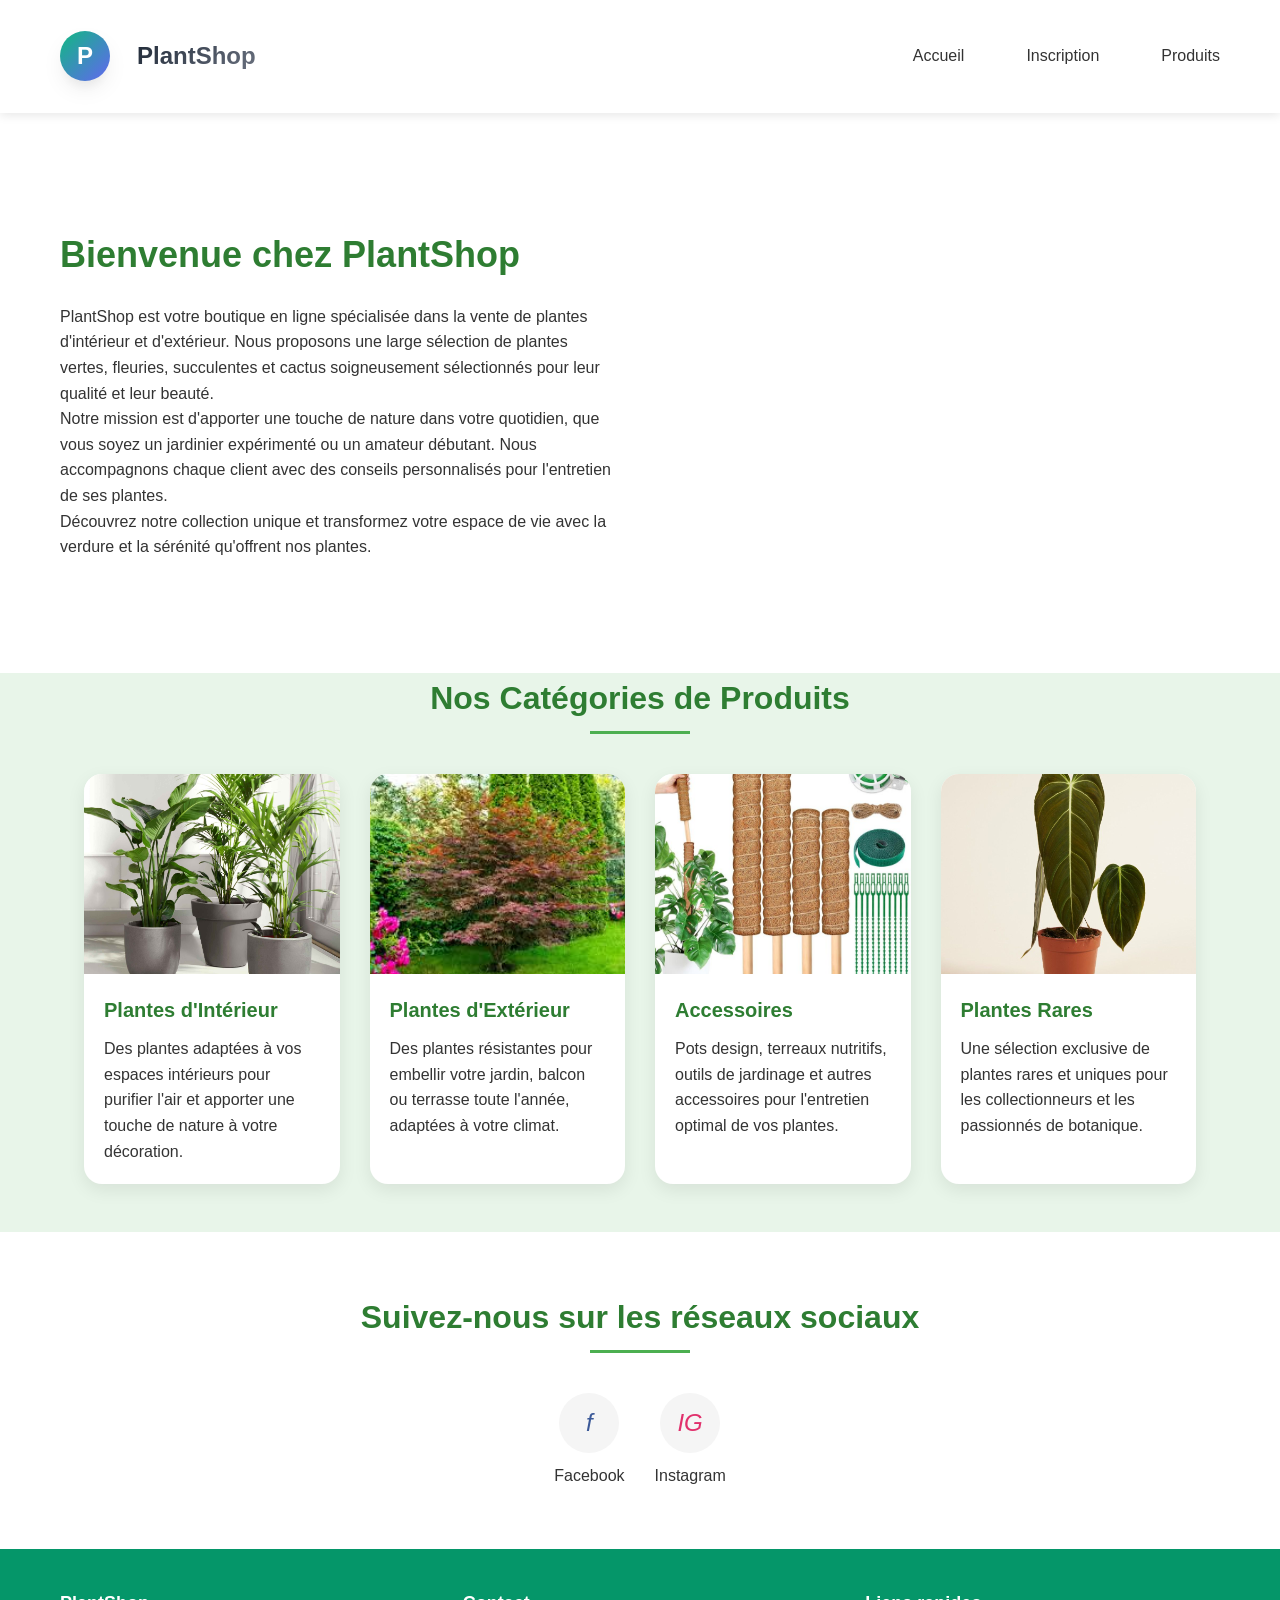
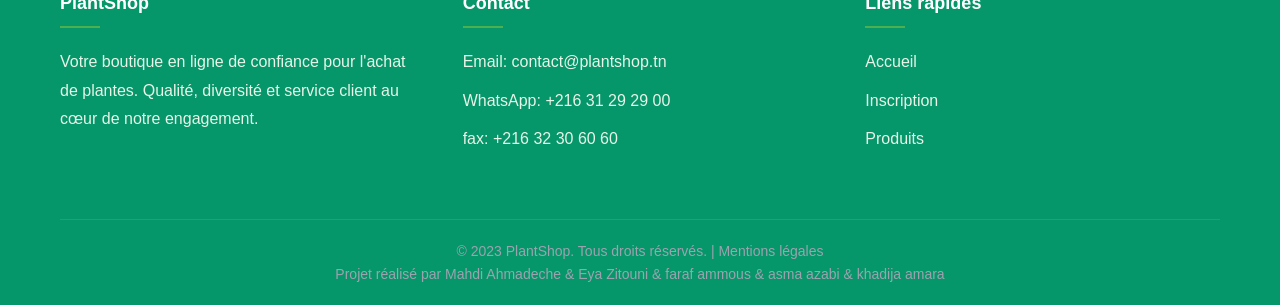
==== commit 02604425: "Merge pull request #4 from mahdiahmadeche-design/feature-footer feat: update footerpage" ====
--- a/index.html
+++ b/index.html
@@ -126,7 +126,7 @@
             </div>
             <div class="copyright">
                 <p>&copy; 2023 PlantShop. Tous droits réservés. | Mentions légales</p>
-                <p>Projet réalisé par Mahdi Ahmadeche & Eya Zitouni</p>
+                <p>Projet réalisé par Mahdi Ahmadeche & Eya Zitouni & faraf ammous & asma azabi & khadija amara</p>
             </div>
         </div>
     </footer>
